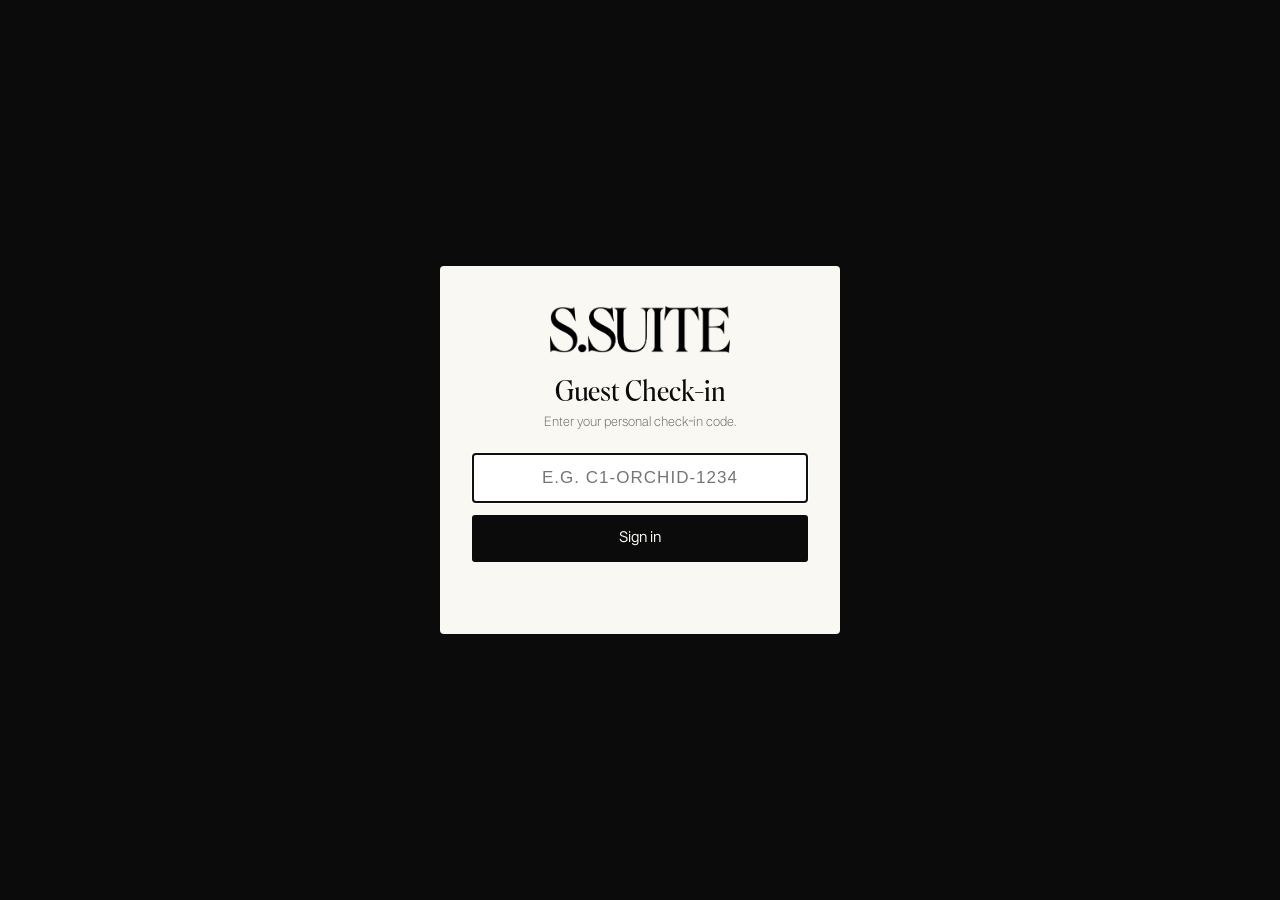
==== checkin/index.html @ 7d0b7c28 "Add S.SUITE door check-in app and guest pass page" ====
<!doctype html>
<html lang="en">
<head>
<meta charset="utf-8">
<meta name="viewport" content="width=device-width,initial-scale=1,viewport-fit=cover">
<meta name="robots" content="noindex,nofollow,noarchive">
<meta name="referrer" content="no-referrer">
<meta name="apple-mobile-web-app-capable" content="yes">
<meta name="apple-mobile-web-app-title" content="S.SUITE Check-in">
<meta name="theme-color" content="#0b0b0b">
<meta http-equiv="Content-Security-Policy" content="default-src 'self'; script-src 'self'; style-src 'self' 'unsafe-inline'; img-src 'self' data: blob:; media-src 'self' blob:; font-src 'self'; connect-src https://iddzcbknnddkonrcwgpt.supabase.co; base-uri 'none'; form-action 'none'; object-src 'none'">
<title>S.SUITE · Guest Check-in</title>
<link rel="stylesheet" href="style.css?v=1">
</head>
<body>
<div id="gate" class="gate" hidden>
  <form id="gateForm" autocomplete="off">
    <img src="/assets/ssuite-logo-header.png" alt="S.SUITE" class="gate-logo">
    <h1>Guest Check-in</h1>
    <p class="gate-sub">Enter your personal check-in code.</p>
    <input id="code" type="text" inputmode="text" autocapitalize="characters" spellcheck="false" placeholder="e.g. C1-ORCHID-1234" aria-label="Check-in code">
    <button type="submit">Sign in</button>
    <p id="gateErr" class="err" role="alert"></p>
  </form>
</div>

<div id="app" class="app" hidden>
  <header class="top">
    <img src="/assets/ssuite-logo-header.png" alt="S.SUITE" class="logo">
    <div class="count"><b id="arrived">0</b><span> of <span id="expected">0</span> arrived</span></div>
    <div class="top-actions">
      <span id="sync" class="sync">Connecting…</span>
      <button id="btnTables" class="ghost">Tables</button>
      <button id="btnWalkup" class="ghost">Walk-up</button>
      <button id="btnMenu" class="ghost" aria-label="More">•••</button>
    </div>
  </header>
  <div id="menu" class="menu" hidden>
    <div class="menu-who">Signed in as <b id="who"></b></div>
    <button id="btnPrint">Print door list</button>
    <button id="btnRefresh">Refresh seating now</button>
    <button id="btnSignout">Sign out</button>
  </div>
  <div class="searchbar">
    <input id="q" type="search" placeholder="Search name, company, or table #" autocomplete="off" autocorrect="off" spellcheck="false" aria-label="Search guests">
    <button id="btnScan" class="scan">Scan pass</button>
  </div>
  <nav class="chips" id="chips">
    <button data-f="all" class="on">All</button>
    <button data-f="todo">Not arrived</button>
    <button data-f="done">Arrived</button>
    <button data-f="hon">Honorees</button>
    <button data-f="notable">No table</button>
    <button data-f="walk">Walk-ups</button>
  </nav>
  <main id="list" class="list" aria-live="polite"></main>
  <p class="foot" id="foot"></p>
</div>

<div id="sheet" class="overlay" hidden>
  <div class="sheet" role="dialog" aria-modal="true">
    <button class="close" data-close aria-label="Close">×</button>
    <div id="sheetBody"></div>
  </div>
</div>

<div id="scanner" class="overlay dark" hidden>
  <div class="scanbox">
    <video id="video" playsinline muted></video>
    <div class="frame"></div>
    <p id="scanMsg" class="scanmsg">Point the camera at the guest’s pass QR code</p>
    <button id="scanClose" class="scanclose">Done</button>
  </div>
  <canvas id="canvas" hidden></canvas>
</div>

<div id="tablesView" class="overlay" hidden>
  <div class="sheet wide" role="dialog" aria-modal="true">
    <button class="close" data-close aria-label="Close">×</button>
    <h2>Tables</h2>
    <p class="muted">Arrived / seated at each table. Tap a table to see its guests.</p>
    <div id="tablesGrid" class="tgrid"></div>
  </div>
</div>

<div id="walkView" class="overlay" hidden>
  <div class="sheet" role="dialog" aria-modal="true">
    <button class="close" data-close aria-label="Close">×</button>
    <h2>Log a walk-up</h2>
    <p class="muted">For someone not on the list. This records them at the door and alerts the host desk; it does not assign a seat.</p>
    <label class="fld">Name<input id="walkName" type="text" autocomplete="off"></label>
    <label class="fld">Note (who they’re with, who approved)<textarea id="walkNote" rows="3"></textarea></label>
    <button id="walkSave" class="primary">Log walk-up</button>
  </div>
</div>

<div id="toast" class="toast" hidden></div>
<section id="printArea" class="print-area" aria-hidden="true"></section>
<script src="jsqr.js?v=1"></script>
<script src="app.js?v=1"></script>
</body>
</html>
---- checkin/style.css ----
@font-face{font-family:Aperitif;src:url(/assets/aperitifserif-regular.woff)}
@font-face{font-family:NeueSwiss;src:url(/assets/neueswiss-regular.woff)}
@font-face{font-family:NeueSwiss;font-weight:500;src:url(/assets/neueswiss-medium.woff)}
@font-face{font-family:NeueSwiss;font-weight:600;src:url(/assets/neueswiss-semibold.woff)}
:root{--ink:#0b0b0b;--ivory:#faf8f3;--paper:#fff;--line:#e4e0d6;--muted:#6b6b6b;--ok:#1f6b4f;--okb:#e3f1ea;--warn:#9a6a12;--warnb:#fbf1dc;--bad:#a63a32;--badb:#f8e5e2;--gold:#a5844a}
*{box-sizing:border-box}
html,body{margin:0;background:var(--ivory);color:var(--ink);font-family:NeueSwiss,-apple-system,Helvetica,Arial,sans-serif;-webkit-text-size-adjust:100%}
button{font:inherit;cursor:pointer;color:inherit}
[hidden]{display:none!important}
.gate{position:fixed;inset:0;display:flex;align-items:center;justify-content:center;background:var(--ink);padding:20px}
.gate form{background:var(--ivory);padding:40px 32px;border-radius:4px;width:min(400px,100%);text-align:center}
.gate-logo{width:180px;margin:0 auto 18px;display:block}
.gate h1{font-family:Aperitif,Georgia,serif;font-weight:400;font-size:28px;margin:0 0 6px}
.gate-sub{color:var(--muted);margin:0 0 22px;font-size:14px}
.gate input{width:100%;padding:14px;border:1px solid #cfc9bb;border-radius:3px;font-size:17px;text-transform:uppercase;letter-spacing:.06em;text-align:center;background:#fff}
.gate button{margin-top:12px;width:100%;padding:14px;border:0;border-radius:3px;background:var(--ink);color:var(--ivory);font-size:16px;font-weight:500}
.err{color:var(--bad);min-height:20px;font-size:14px;margin:12px 0 0}
.app{max-width:1100px;margin:0 auto;padding:0 0 40px}
.top{position:sticky;top:0;z-index:5;background:var(--ivory);display:flex;align-items:center;gap:16px;padding:calc(10px + env(safe-area-inset-top)) 18px 10px;border-bottom:1px solid var(--line)}
.logo{height:26px}
.count{font-size:15px;color:var(--muted);white-space:nowrap}
.count b{font-family:Aperitif,Georgia,serif;font-weight:400;font-size:26px;color:var(--ink);margin-right:4px}
.top-actions{margin-left:auto;display:flex;gap:8px;align-items:center}
.ghost{background:transparent;border:1px solid var(--line);border-radius:999px;padding:8px 14px;font-size:14px}
.sync{font-size:12px;padding:5px 10px;border-radius:999px;background:var(--okb);color:var(--ok);white-space:nowrap}
.sync.off{background:var(--badb);color:var(--bad)}
.sync.pend{background:var(--warnb);color:var(--warn)}
.menu{position:fixed;right:14px;top:62px;z-index:9;background:#fff;border:1px solid var(--line);border-radius:6px;box-shadow:0 10px 30px rgba(0,0,0,.12);display:flex;flex-direction:column;min-width:220px;overflow:hidden}
.menu button{background:none;border:0;border-top:1px solid var(--line);padding:13px 16px;text-align:left;font-size:15px}
.menu-who{padding:12px 16px;font-size:13px;color:var(--muted)}
.searchbar{display:flex;gap:10px;padding:14px 18px 8px;position:sticky;top:57px;z-index:4;background:var(--ivory)}
.searchbar input{flex:1;padding:15px 16px;font-size:18px;border:1px solid #cfc9bb;border-radius:4px;background:#fff;-webkit-appearance:none}
.scan{background:var(--ink);color:var(--ivory);border:0;border-radius:4px;padding:0 20px;font-size:16px;font-weight:500;white-space:nowrap}
.chips{display:flex;gap:8px;padding:4px 18px 10px;overflow-x:auto;-webkit-overflow-scrolling:touch}
.chips button{border:1px solid var(--line);background:#fff;border-radius:999px;padding:8px 14px;font-size:14px;white-space:nowrap}
.chips button.on{background:var(--ink);color:var(--ivory);border-color:var(--ink)}
.list{padding:0 18px}
.row{display:flex;align-items:center;gap:14px;width:100%;text-align:left;background:#fff;border:1px solid var(--line);border-radius:4px;padding:14px 16px;margin-bottom:8px}
.row.in{background:#f3f8f5;border-color:#cfe3d8}
.row .who{flex:1;min-width:0}
.row .nm{font-family:Aperitif,Georgia,serif;font-size:20px;line-height:1.2}
.row .sub{font-size:13px;color:var(--muted);margin-top:3px;white-space:nowrap;overflow:hidden;text-overflow:ellipsis}
.tag{display:inline-block;font-size:11px;letter-spacing:.06em;text-transform:uppercase;padding:3px 7px;border-radius:3px;margin-left:6px;vertical-align:middle;font-family:NeueSwiss,sans-serif}
.tag.hon{background:#f3ead9;color:#7a5a1e}
.tag.ph{background:#eee;color:#555}
.tag.walk{background:var(--warnb);color:var(--warn)}
.tbl{min-width:64px;text-align:center}
.tbl small{display:block;font-size:10px;letter-spacing:.14em;color:var(--muted)}
.tbl b{font-family:Aperitif,Georgia,serif;font-weight:400;font-size:30px;line-height:1}
.tbl.none b{font-size:16px;color:var(--bad)}
.tick{width:30px;height:30px;border-radius:50%;border:1.5px solid var(--line);flex:none;display:flex;align-items:center;justify-content:center;font-size:16px;color:transparent}
.row.in .tick{background:var(--ok);border-color:var(--ok);color:#fff}
.empty{color:var(--muted);text-align:center;padding:40px 0}
.foot{color:var(--muted);font-size:12px;text-align:center;padding:0 18px}
.overlay{position:fixed;inset:0;z-index:20;background:rgba(10,10,10,.45);display:flex;align-items:flex-end;justify-content:center}
@media(min-width:700px){.overlay{align-items:center}}
.sheet{position:relative;background:var(--ivory);width:min(560px,100%);max-height:92vh;overflow:auto;border-radius:10px 10px 0 0;padding:28px 26px calc(26px + env(safe-area-inset-bottom))}
@media(min-width:700px){.sheet{border-radius:8px}}
.sheet.wide{width:min(900px,100%)}
.sheet h2{font-family:Aperitif,Georgia,serif;font-weight:400;font-size:26px;margin:0 0 6px}
.close{position:absolute;right:12px;top:10px;border:0;background:none;font-size:30px;line-height:1;padding:4px 10px;color:var(--muted)}
.d-name{font-family:Aperitif,Georgia,serif;font-size:32px;line-height:1.1;margin:4px 40px 6px 0}
.d-sub{color:var(--muted);font-size:15px}
.d-table{margin:22px 0;padding:22px;text-align:center;background:var(--ink);color:var(--ivory);border-radius:6px}
.d-table small{display:block;letter-spacing:.3em;font-size:12px;color:#cdbf9f}
.d-table b{display:block;font-family:Aperitif,Georgia,serif;font-weight:400;font-size:96px;line-height:1.05}
.d-table.none b{font-size:30px;padding:14px 0}
.d-facts{display:grid;gap:8px;margin:0 0 20px;font-size:15px}
.d-facts div{display:flex;gap:10px}
.d-facts span{color:var(--muted);min-width:118px}
.primary{width:100%;padding:18px;border:0;border-radius:6px;background:var(--ok);color:#fff;font-size:19px;font-weight:600}
.done{width:100%;padding:16px;border-radius:6px;background:var(--okb);color:var(--ok);font-size:16px;text-align:center;font-weight:500}
.linkbtn{display:block;margin:14px auto 0;background:none;border:0;color:var(--bad);text-decoration:underline;font-size:14px}
.muted{color:var(--muted);font-size:14px;margin:0 0 16px}
.fld{display:block;font-size:13px;color:var(--muted);margin-bottom:14px}
.fld input,.fld textarea{display:block;width:100%;margin-top:6px;padding:12px;font-size:16px;border:1px solid #cfc9bb;border-radius:4px;background:#fff;font-family:inherit}
.tgrid{display:grid;grid-template-columns:repeat(auto-fill,minmax(110px,1fr));gap:10px}
.tcell{border:1px solid var(--line);background:#fff;border-radius:6px;padding:12px;text-align:center}
.tcell b{display:block;font-family:Aperitif,Georgia,serif;font-weight:400;font-size:30px}
.tcell span{font-size:13px;color:var(--muted)}
.tcell.full{background:var(--okb);border-color:#cfe3d8}
.overlay.dark{background:#000;align-items:center}
.scanbox{position:relative;width:100%;height:100%;display:flex;align-items:center;justify-content:center}
.scanbox video{width:100%;height:100%;object-fit:cover}
.frame{position:absolute;width:min(70vw,320px);aspect-ratio:1;border:3px solid rgba(255,255,255,.9);border-radius:14px;box-shadow:0 0 0 2000px rgba(0,0,0,.35)}
.scanmsg{position:absolute;top:calc(24px + env(safe-area-inset-top));left:16px;right:16px;text-align:center;color:#fff;font-size:17px;margin:0;text-shadow:0 1px 4px #000}
.scanclose{position:absolute;bottom:calc(30px + env(safe-area-inset-bottom));background:#fff;color:#000;border:0;border-radius:999px;padding:14px 36px;font-size:17px;font-weight:600}
.toast{position:fixed;left:50%;bottom:calc(24px + env(safe-area-inset-bottom));transform:translateX(-50%);background:var(--ink);color:var(--ivory);padding:12px 18px;border-radius:999px;font-size:15px;z-index:40;max-width:92vw}
.print-area{display:none}
@media(max-width:600px){.top{gap:10px;padding-left:12px;padding-right:12px}.logo{height:20px}.count b{font-size:22px}.count span span,.count>span{font-size:13px}#btnTables,#btnWalkup{display:none}.searchbar{top:51px;padding:12px 12px 6px}.list,.chips{padding-left:12px;padding-right:12px}.row .nm{font-size:18px}.searchbar input{font-size:17px}}
@media print{
 body{background:#fff}
 .app,.gate,.overlay,.toast,.menu{display:none!important}
 .print-area{display:block;font-size:10.5pt;color:#000}
 .print-area h1{font-family:Aperitif,Georgia,serif;font-weight:400;font-size:18pt;margin:0 0 2pt}
 .print-area .meta{font-size:9pt;color:#444;margin:0 0 10pt}
 .print-area .cols{column-count:2;column-gap:22pt}
 .print-area .pr{display:flex;align-items:baseline;gap:6pt;padding:2.5pt 0;border-bottom:.5pt solid #ccc;break-inside:avoid}
 .print-area .pr .box{width:9pt;height:9pt;border:.8pt solid #000;flex:none}
 .print-area .pr .n{flex:1}
 .print-area .pr .t{font-weight:600;min-width:34pt;text-align:right}
 .print-area .letter{font-weight:600;margin:6pt 0 2pt;break-after:avoid}
 @page{margin:12mm}
}
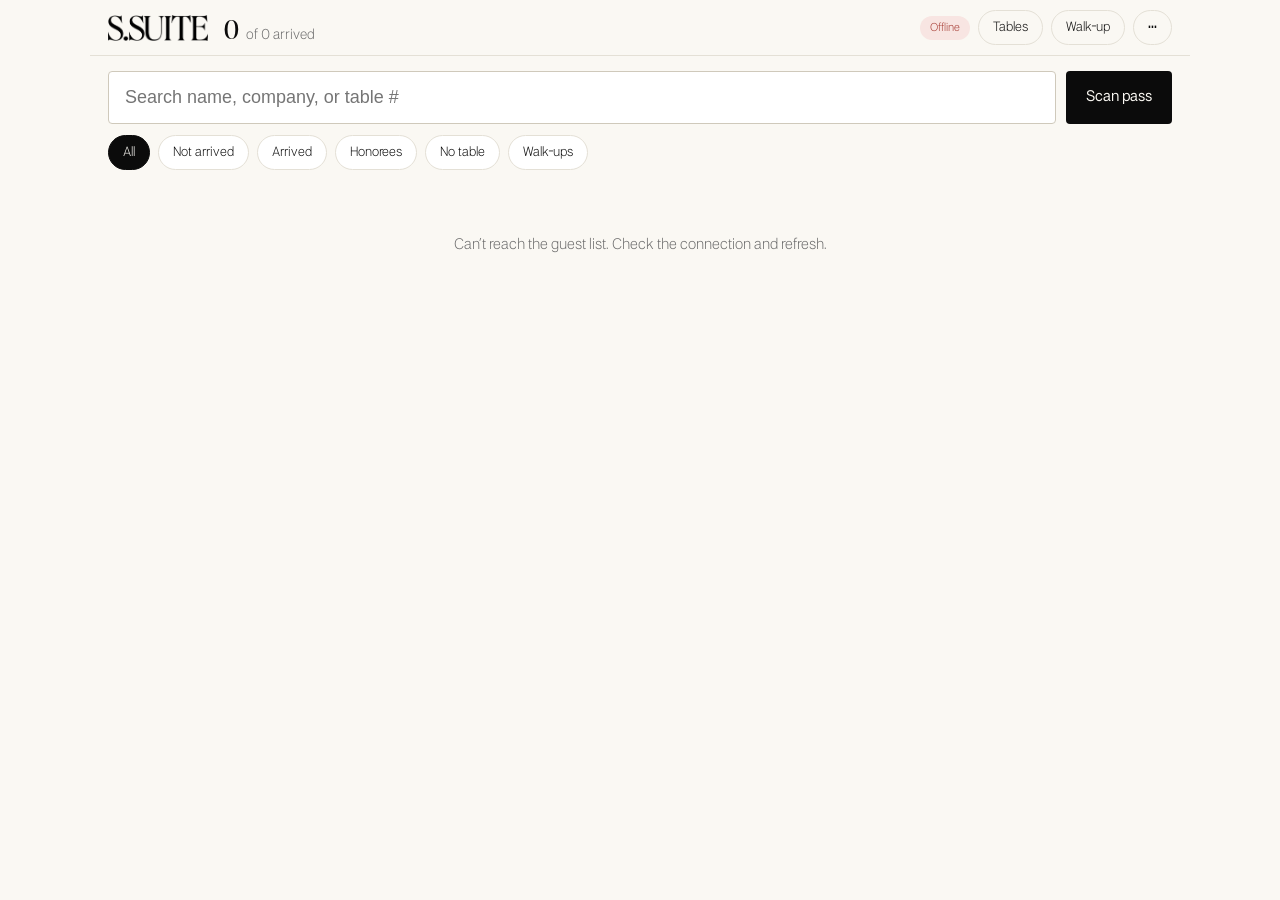
==== commit 02517c14: "Open door check-in without a code; hide sensitive notes and keep live tables" ====
--- a/checkin/index.html
+++ b/checkin/index.html
@@ -10,20 +10,9 @@
 <meta name="theme-color" content="#0b0b0b">
 <meta http-equiv="Content-Security-Policy" content="default-src 'self'; script-src 'self'; style-src 'self' 'unsafe-inline'; img-src 'self' data: blob:; media-src 'self' blob:; font-src 'self'; connect-src https://iddzcbknnddkonrcwgpt.supabase.co; base-uri 'none'; form-action 'none'; object-src 'none'">
 <title>S.SUITE · Guest Check-in</title>
-<link rel="stylesheet" href="style.css?v=1">
+<link rel="stylesheet" href="style.css?v=2">
 </head>
 <body>
-<div id="gate" class="gate" hidden>
-  <form id="gateForm" autocomplete="off">
-    <img src="/assets/ssuite-logo-header.png" alt="S.SUITE" class="gate-logo">
-    <h1>Guest Check-in</h1>
-    <p class="gate-sub">Enter your personal check-in code.</p>
-    <input id="code" type="text" inputmode="text" autocapitalize="characters" spellcheck="false" placeholder="e.g. C1-ORCHID-1234" aria-label="Check-in code">
-    <button type="submit">Sign in</button>
-    <p id="gateErr" class="err" role="alert"></p>
-  </form>
-</div>
-
 <div id="app" class="app" hidden>
   <header class="top">
     <img src="/assets/ssuite-logo-header.png" alt="S.SUITE" class="logo">
@@ -36,10 +25,12 @@
     </div>
   </header>
   <div id="menu" class="menu" hidden>
-    <div class="menu-who">Signed in as <b id="who"></b></div>
+    <div class="menu-who"><b id="who"></b> · no code required</div>
+    <button id="mTables">Tables</button>
+    <button id="mWalkup">Log a walk-up</button>
     <button id="btnPrint">Print door list</button>
     <button id="btnRefresh">Refresh seating now</button>
-    <button id="btnSignout">Sign out</button>
+    <button id="btnSignout">Reload page</button>
   </div>
   <div class="searchbar">
     <input id="q" type="search" placeholder="Search name, company, or table #" autocomplete="off" autocorrect="off" spellcheck="false" aria-label="Search guests">
@@ -87,7 +78,7 @@
   <div class="sheet" role="dialog" aria-modal="true">
     <button class="close" data-close aria-label="Close">×</button>
     <h2>Log a walk-up</h2>
-    <p class="muted">For someone not on the list. This records them at the door and alerts the host desk; it does not assign a seat.</p>
+    <p class="muted">For someone not on the list. This records them at the door; send them to the host desk for a seat.</p>
     <label class="fld">Name<input id="walkName" type="text" autocomplete="off"></label>
     <label class="fld">Note (who they’re with, who approved)<textarea id="walkNote" rows="3"></textarea></label>
     <button id="walkSave" class="primary">Log walk-up</button>
@@ -97,6 +88,6 @@
 <div id="toast" class="toast" hidden></div>
 <section id="printArea" class="print-area" aria-hidden="true"></section>
 <script src="jsqr.js?v=1"></script>
-<script src="app.js?v=1"></script>
+<script src="app.js?v=20261120-open1"></script>
 </body>
 </html>
--- a/checkin/style.css
+++ b/checkin/style.css
@@ -89,7 +89,7 @@
 .print-area{display:none}
 @media(max-width:600px){.top{gap:10px;padding-left:12px;padding-right:12px}.logo{height:20px}.count b{font-size:22px}.count span span,.count>span{font-size:13px}#btnTables,#btnWalkup{display:none}.searchbar{top:51px;padding:12px 12px 6px}.list,.chips{padding-left:12px;padding-right:12px}.row .nm{font-size:18px}.searchbar input{font-size:17px}}
 @media print{
- body{background:#fff}
+ html,body{background:#fff!important}
  .app,.gate,.overlay,.toast,.menu{display:none!important}
  .print-area{display:block;font-size:10.5pt;color:#000}
  .print-area h1{font-family:Aperitif,Georgia,serif;font-weight:400;font-size:18pt;margin:0 0 2pt}
